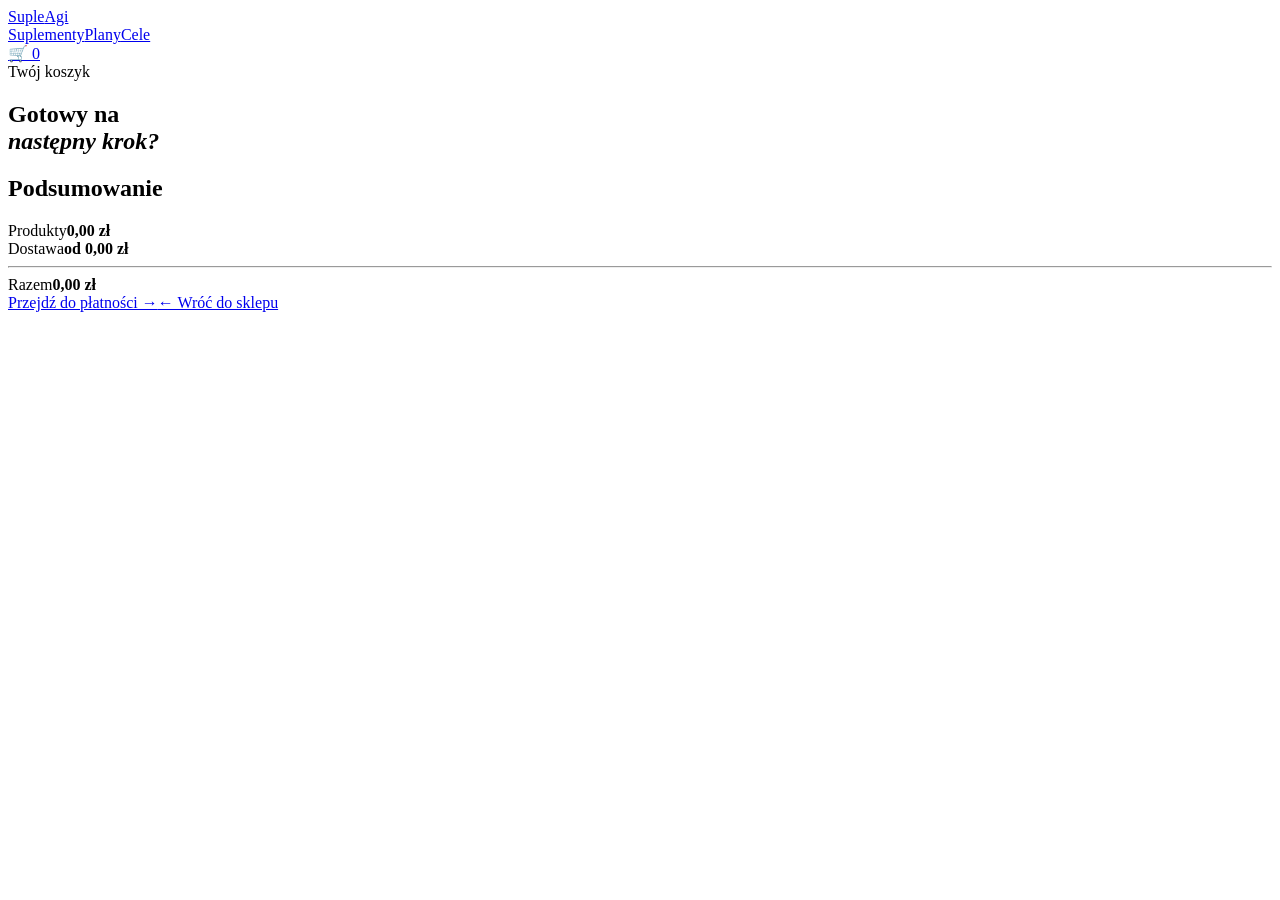
==== supleagi-demo/cart.html @ ad4fe598 "Build full SupleAgi ecommerce demo" ====
<!doctype html><html lang="pl"><head><meta charset="utf-8"><meta name="viewport" content="width=device-width,initial-scale=1"><title>SupleAgi — Koszyk</title><link rel="stylesheet" href="styles.css"></head><body><header><div class="wrap nav"><a class="logo" href="index.html">Suple<span>Agi</span></a><nav><a href="shop.html">Suplementy</a><a href="plan.html">Plany</a><a href="index.html#cele">Cele</a></nav><a class="cart-link" href="cart.html">🛒 <span id="cartCount">0</span></a></div></header><main><section class="wrap checkout-page"><div><div class="eyebrow">Twój koszyk</div><h1>Gotowy na<br><em>następny krok?</em></h1><div id="cartItems" class="cart-items"></div></div><aside class="summary"><h2>Podsumowanie</h2><div class="sumrow"><span>Produkty</span><b id="subtotal">0,00 zł</b></div><div class="sumrow"><span>Dostawa</span><b>od 0,00 zł</b></div><hr><div class="sumrow total"><span>Razem</span><b id="total">0,00 zł</b></div><a class="btn primary full" href="checkout.html">Przejdź do płatności →</a><a class="continue" href="shop.html">← Wróć do sklepu</a></aside></section></main><script src="app.js"></script><script>renderCart()</script></body></html>
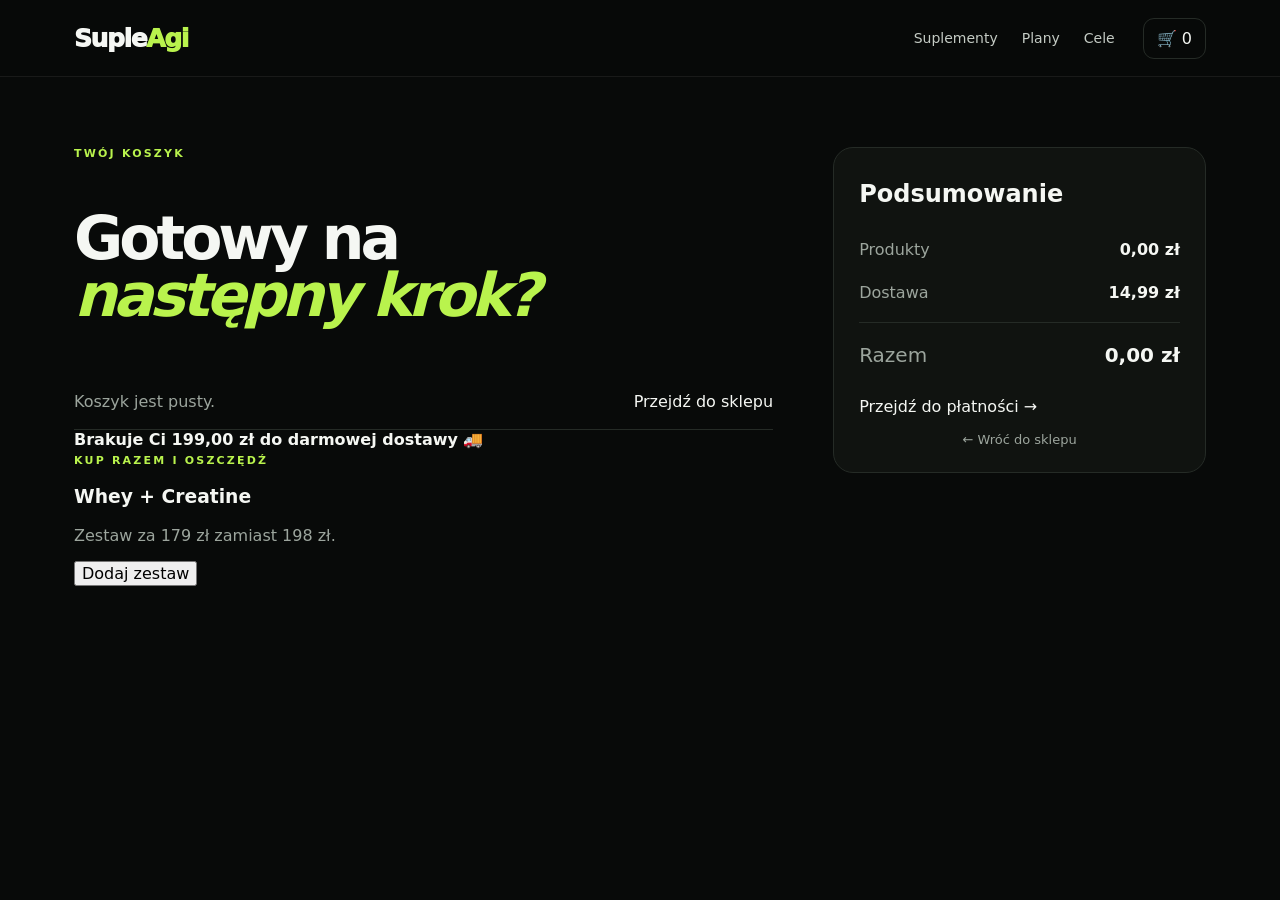
==== commit 76b5044d: "Upgrade cart with quantity controls and free shipping progress" ====
--- a/supleagi-demo/cart.html
+++ b/supleagi-demo/cart.html
@@ -1 +1 @@
-<!doctype html><html lang="pl"><head><meta charset="utf-8"><meta name="viewport" content="width=device-width,initial-scale=1"><title>SupleAgi — Koszyk</title><link rel="stylesheet" href="styles.css"></head><body><header><div class="wrap nav"><a class="logo" href="index.html">Suple<span>Agi</span></a><nav><a href="shop.html">Suplementy</a><a href="plan.html">Plany</a><a href="index.html#cele">Cele</a></nav><a class="cart-link" href="cart.html">🛒 <span id="cartCount">0</span></a></div></header><main><section class="wrap checkout-page"><div><div class="eyebrow">Twój koszyk</div><h1>Gotowy na<br><em>następny krok?</em></h1><div id="cartItems" class="cart-items"></div></div><aside class="summary"><h2>Podsumowanie</h2><div class="sumrow"><span>Produkty</span><b id="subtotal">0,00 zł</b></div><div class="sumrow"><span>Dostawa</span><b>od 0,00 zł</b></div><hr><div class="sumrow total"><span>Razem</span><b id="total">0,00 zł</b></div><a class="btn primary full" href="checkout.html">Przejdź do płatności →</a><a class="continue" href="shop.html">← Wróć do sklepu</a></aside></section></main><script src="app.js"></script><script>renderCart()</script></body></html>+<!doctype html><html lang="pl"><head><meta charset="utf-8"><meta name="viewport" content="width=device-width,initial-scale=1"><title>SupleAgi — Koszyk</title><link rel="stylesheet" href="styles.css"></head><body><header><div class="wrap nav"><a class="logo" href="index.html">Suple<span>Agi</span></a><nav><a href="shop.html">Suplementy</a><a href="plan.html">Plany</a><a href="index.html#cele">Cele</a></nav><a class="cart-link" href="cart.html">🛒 <span id="cartCount">0</span></a></div></header><main><section class="wrap checkout-page"><div><div class="eyebrow">Twój koszyk</div><h1>Gotowy na<br><em>następny krok?</em></h1><div id="cartItems" class="cart-items"></div><div class="ship-box"><strong id="freeShipText">Brakuje Ci 199,00 zł do darmowej dostawy 🚚</strong><div class="ship-track"><span id="freeShipBar"></span></div></div><div class="upsell"><div><span class="eyebrow">Kup razem i oszczędź</span><h3>Whey + Creatine</h3><p class="muted">Zestaw za 179 zł zamiast 198 zł.</p></div><button class="btn primary" onclick="addBundle();renderCart()">Dodaj zestaw</button></div></div><aside class="summary"><h2>Podsumowanie</h2><div class="sumrow"><span>Produkty</span><b id="subtotal">0,00 zł</b></div><div class="sumrow"><span>Dostawa</span><b id="shipping">14,99 zł</b></div><hr><div class="sumrow total"><span>Razem</span><b id="total">0,00 zł</b></div><a class="btn primary full" href="checkout.html">Przejdź do płatności →</a><a class="continue" href="shop.html">← Wróć do sklepu</a></aside></section></main><script src="app.js"></script><script>renderCart()</script></body></html>
--- a/supleagi-demo/styles.css
+++ b/supleagi-demo/styles.css
@@ -0,0 +1,3 @@
+:root{--bg:#080a09;--surface:#101310;--surface2:#151915;--line:#252b26;--text:#f5f7f3;--muted:#9ca59d;--green:#b9f34d;--green2:#d7ff86;--max:1180px}*{box-sizing:border-box}html{scroll-behavior:smooth}body{margin:0;background:var(--bg);color:var(--text);font-family:Inter,system-ui,sans-serif}a{text-decoration:none;color:inherit}button{font:inherit;cursor:pointer}.wrap{max-width:var(--max);margin:auto;padding:0 24px}.top{background:#0e130d;border-bottom:1px solid #1d241d;text-align:center;padding:9px;color:#dce8d4;font-size:12px}.top b,em,.eyebrow{color:var(--green)}header{position:sticky;top:0;z-index:50;background:#080a09e8;backdrop-filter:blur(18px);border-bottom:1px solid #ffffff12}.nav{height:76px;display:flex;align-items:center;gap:28px}.logo{font-size:25px;font-weight:950;letter-spacing:-1.4px}.logo span{color:var(--green)}nav{display:flex;gap:24px;margin-left:auto;color:#c4cbc4;font-size:14px}nav a:hover,.active{color:var(--green)!important}.cart-link{border:1px solid var(--line);padding:10px 13px;border-radius:11px}.page-hero{padding:75px 24px 55px}.page-hero h1{font-size:clamp(50px,7vw,82px);line-height:.93;letter-spacing:-4px;margin:12px 0 20px}.page-hero p{color:var(--muted);font-size:18px;max-width:650px}.eyebrow{font-size:11px;font-weight:900;letter-spacing:2.2px;text-transform:uppercase}.products{display:grid;grid-template-columns:repeat(4,1fr);gap:16px}.product{background:var(--surface);border:1px solid var(--line);border-radius:19px;overflow:hidden;transition:.25s}.product:hover{transform:translateY(-5px);border-color:#465044}.pimage{height:245px;display:grid;place-items:center;background:radial-gradient(circle at 50% 45%,#1e2a1c,#0f130f 70%);position:relative}.badge{position:absolute;top:14px;left:14px;background:var(--green);color:#091008;font-size:10px;font-weight:950;padding:6px 9px;border-radius:999px}.mini-tub{width:126px;height:148px;border-radius:14px 14px 25px 25px;border:1px solid #505850;background:linear-gradient(145deg,#2a302b,#0b0e0c);position:relative;box-shadow:0 25px 40px #000}.mini-tub:after{content:"SUPLEAGI";position:absolute;top:57px;left:0;right:0;text-align:center;font-weight:950;font-size:14px}.pinfo{padding:18px}.pinfo h3{margin:0 0 6px}.muted{color:var(--muted)}.price{font-size:18px;font-weight:950;margin:13px 0}.big{font-size:30px}.buy{width:100%;border:0;background:var(--green);color:#091008;border-radius:10px;padding:12px;font-weight:900}.buy:hover{background:var(--green2)}.filters{display:flex;gap:9px;flex-wrap:wrap;margin-bottom:22px}.filter,.chip{border:1px solid var(--line);background:var(--surface);color:#dbe1da;border-radius:999px;padding:10px 15px}.filter.active,.chip.selected{background:var(--green);color:#091008;border-color:var(--green)}section{padding-bottom:75px}.plan-grid{display:grid;grid-template-columns:1fr 1fr;gap:18px}.digital-card{border:1px solid var(--line);border-radius:22px;background:var(--surface);padding:24px;display:grid;grid-template-columns:190px 1fr;gap:25px;align-items:center}.mock-doc{height:245px;border-radius:10px;background:linear-gradient(150deg,#1b2716,#0c110b);border:1px solid #415039;padding:22px;display:flex;flex-direction:column;justify-content:space-between}.mock-doc span{color:var(--green);font-weight:900;font-size:12px}.mock-doc strong{font-size:29px;line-height:.9}.mock-doc small{color:var(--muted)}.mock-doc.alt{background:linear-gradient(150deg,#22251a,#0d100c)}.digital-card h2{font-size:27px}.plan-features{display:grid;grid-template-columns:repeat(3,1fr);gap:12px}.plan-features>div{border:1px solid var(--line);background:var(--surface);padding:22px;border-radius:16px}.plan-features b,.plan-features span{display:block}.plan-features span{color:var(--muted);margin-top:7px}.product-detail{padding-top:70px;display:grid;grid-template-columns:1fr 1fr;gap:65px;align-items:center}.detail-visual{height:570px;border:1px solid var(--line);border-radius:25px;background:radial-gradient(circle,#253b1e,#0b0e0b 68%);display:grid;place-items:center}.detail-tub{width:270px;height:320px;border:1px solid #596356;border-radius:22px 22px 40px 40px;background:linear-gradient(145deg,#333a33,#080b09);box-shadow:0 35px 70px #000;display:flex;flex-direction:column;align-items:center;justify-content:center}.detail-tub span{font-size:31px;font-weight:950}.detail-tub small{color:var(--green);margin-top:15px;letter-spacing:2px}.detail-copy h1{font-size:62px;letter-spacing:-4px;margin:12px 0}.rating{color:var(--green);margin:20px 0}.rating span{color:var(--muted);font-size:13px;margin-left:8px}.lead{line-height:1.7;color:var(--muted)}.option-label{font-weight:800;margin:20px 0 10px}.chips{display:flex;gap:8px;margin-bottom:22px}.large{padding:16px;font-size:15px}.trust{font-size:12px;color:var(--muted);margin-top:15px}.product-tabs{border-top:1px solid var(--line);display:grid;grid-template-columns:1.4fr 1fr;gap:50px;padding-top:35px}.checkout-page,.checkout-grid{padding-top:70px;display:grid;grid-template-columns:1.5fr .8fr;gap:60px}.checkout-page h1,.checkout-form h1{font-size:60px;line-height:.95;letter-spacing:-4px}.cart-items{margin-top:30px}.cart-row{display:flex;justify-content:space-between;align-items:center;padding:18px 0;border-bottom:1px solid var(--line)}.remove{background:none;border:0;color:#879087}.summary{background:var(--surface);border:1px solid var(--line);border-radius:20px;padding:25px;height:max-content;position:sticky;top:100px}.summary h2{margin-top:7px}.sumrow{display:flex;justify-content:space-between;padding:12px 0;color:var(--muted)}.sumrow b{color:var(--text)}.sumrow.total{font-size:20px}.summary hr{border:0;border-top:1px solid var(--line)}.full{display:flex;margin-top:18px}.continue{display:block;text-align:center;color:var(--muted);font-size:13px;margin-top:16px}.checkout-form{display:flex;flex-direction:column;gap:15px}.checkout-form label{display:flex;flex-direction:column;gap:7px;color:#dbe0da;font-size:13px;font-weight:700}.checkout-form input{background:var(--surface);border:1px solid var(--line);color:white;border-radius:10px;padding:14px;outline:0}.checkout-form input:focus{border-color:#566354}.two{display:grid;grid-template-columns:1fr 1fr;gap:12px}.payment{border:1px solid var(--green);background:#141b11;border-radius:12px;padding:15px;display:flex;justify-content:space-between}.secure{margin-left:auto;color:var(--muted);font-size:13px}.tiny{font-size:11px}.footer{display:flex;justify-content:space-between;padding:40px 24px;border-top:1px solid var(--line);color:var(--muted)}.footer-links{display:flex;gap:18px}.cart{position:fixed;right:20px;bottom:20px;z-index:100;background:#f5f7f3;color:#090b09;padding:13px 17px;border-radius:12px;font-weight:900;box-shadow:0 15px 40px #0008;transform:translateY(90px);transition:.25s}.cart.show{transform:translateY(0)}@media(max-width:900px){nav{display:none}.products{grid-template-columns:repeat(2,1fr)}.plan-grid,.product-detail,.checkout-page,.checkout-grid{grid-template-columns:1fr}.detail-visual{height:420px}.product-tabs{grid-template-columns:1fr}.summary{position:static}}@media(max-width:560px){.wrap{padding:0 16px}.products,.plan-features{grid-template-columns:1fr}.digital-card{grid-template-columns:1fr}.mock-doc{height:300px}.page-hero h1,.checkout-page h1,.checkout-form h1{font-size:52px}.detail-copy h1{font-size:48px}.two{grid-template-columns:1fr}.footer{flex-direction:column;gap:20px}.footer-links{flex-wrap:wrap}}
+
+.category-grid{display:grid;grid-template-columns:repeat(3,1fr);gap:14px}.category{min-height:190px;padding:25px;border:1px solid var(--line);border-radius:20px;background:linear-gradient(145deg,#151a15,#0d110e);display:flex;flex-direction:column;justify-content:end;transition:.25s}.category:hover{transform:translateY(-4px);border-color:#52604e}.category span{color:var(--green);font-size:10px;font-weight:900;letter-spacing:2px}.category strong{font-size:27px;margin:8px 0}.category small{color:var(--muted);line-height:1.5}.bundle{border:1px solid #425238;border-radius:24px;padding:34px;background:linear-gradient(110deg,#182315,#0d120e);display:flex;justify-content:space-between;gap:30px;align-items:center}.bundle h2{font-size:38px;margin:8px 0}.bundle p{color:var(--muted);margin:0}.bundle-price{display:flex;align-items:center;gap:16px;flex-wrap:wrap}.bundle-price s{color:#778077}.bundle-price strong{font-size:28px}.search-overlay{display:none;position:fixed;inset:0;background:#000b;z-index:200;align-items:flex-start;justify-content:center;padding-top:100px}.search-overlay.open{display:flex}.search-box{width:min(680px,calc(100% - 32px));background:#101310;border:1px solid #354034;border-radius:22px;padding:28px;box-shadow:0 30px 80px #000}.search-box>button{float:right;border:0;background:none;color:#fff;font-size:28px}.search-box h2{font-size:38px;margin:8px 0 20px}.search-box input{width:100%;background:#080a09;border:1px solid var(--line);color:#fff;border-radius:12px;padding:15px;outline:0}.search-result{padding:14px 0;border-bottom:1px solid var(--line);display:flex;justify-content:space-between}.search-result button{border:1px solid var(--line);background:var(--green);border-radius:8px;padding:7px 10px;font-weight:800}@media(max-width:900px){.category-grid{grid-template-columns:1fr 1fr}.bundle{display:block}.bundle-price{margin-top:22px}}@media(max-width:560px){.category-grid{grid-template-columns:1fr}.bundle h2{font-size:31px}}
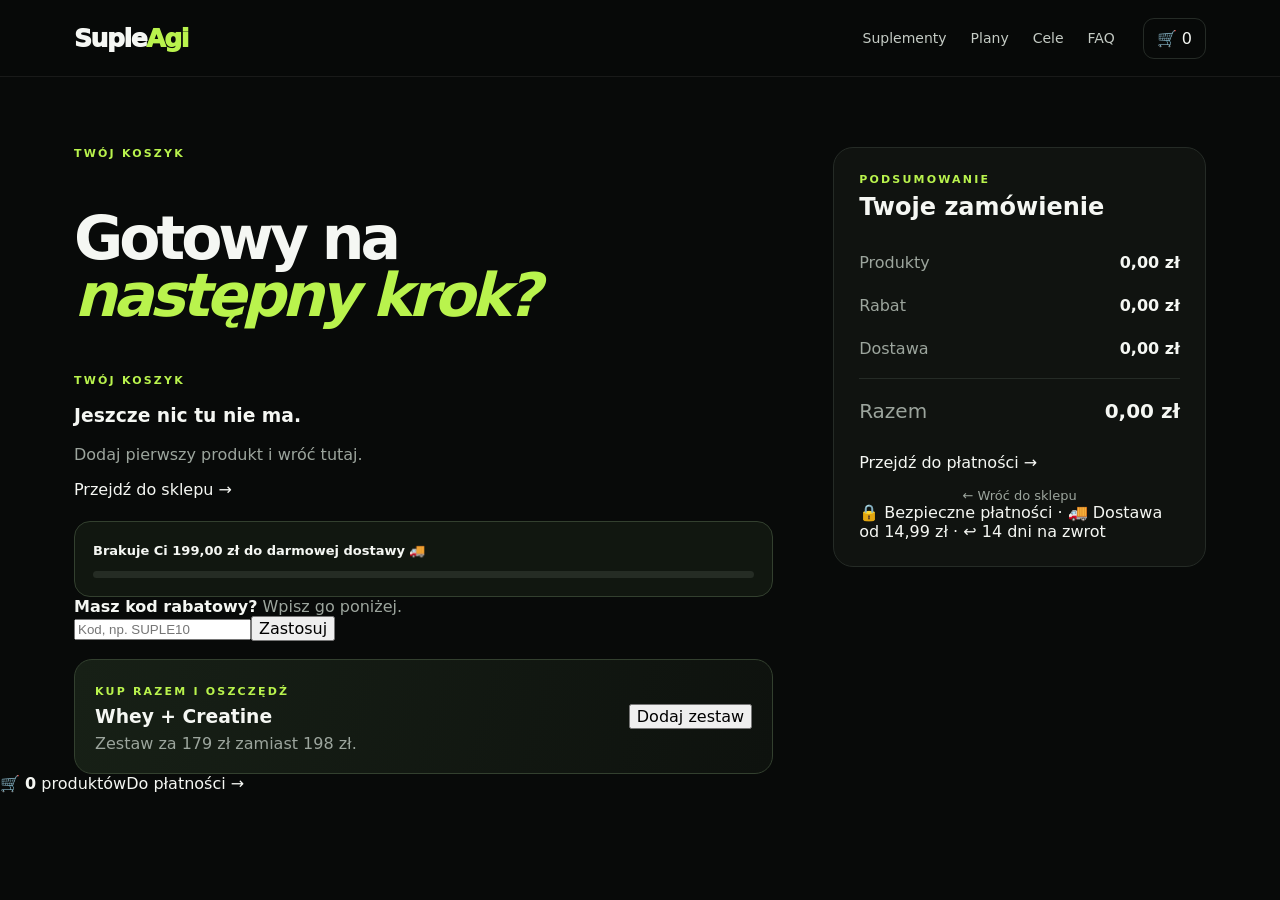
==== commit 92ad3766: "SupleAgi v2: upgrade cart UX with discount, summary and mobile CTA" ====
--- a/supleagi-demo/cart.html
+++ b/supleagi-demo/cart.html
@@ -1 +1,17 @@
-<!doctype html><html lang="pl"><head><meta charset="utf-8"><meta name="viewport" content="width=device-width,initial-scale=1"><title>SupleAgi — Koszyk</title><link rel="stylesheet" href="styles.css"></head><body><header><div class="wrap nav"><a class="logo" href="index.html">Suple<span>Agi</span></a><nav><a href="shop.html">Suplementy</a><a href="plan.html">Plany</a><a href="index.html#cele">Cele</a></nav><a class="cart-link" href="cart.html">🛒 <span id="cartCount">0</span></a></div></header><main><section class="wrap checkout-page"><div><div class="eyebrow">Twój koszyk</div><h1>Gotowy na<br><em>następny krok?</em></h1><div id="cartItems" class="cart-items"></div><div class="ship-box"><strong id="freeShipText">Brakuje Ci 199,00 zł do darmowej dostawy 🚚</strong><div class="ship-track"><span id="freeShipBar"></span></div></div><div class="upsell"><div><span class="eyebrow">Kup razem i oszczędź</span><h3>Whey + Creatine</h3><p class="muted">Zestaw za 179 zł zamiast 198 zł.</p></div><button class="btn primary" onclick="addBundle();renderCart()">Dodaj zestaw</button></div></div><aside class="summary"><h2>Podsumowanie</h2><div class="sumrow"><span>Produkty</span><b id="subtotal">0,00 zł</b></div><div class="sumrow"><span>Dostawa</span><b id="shipping">14,99 zł</b></div><hr><div class="sumrow total"><span>Razem</span><b id="total">0,00 zł</b></div><a class="btn primary full" href="checkout.html">Przejdź do płatności →</a><a class="continue" href="shop.html">← Wróć do sklepu</a></aside></section></main><script src="app.js"></script><script>renderCart()</script></body></html>+<!doctype html><html lang="pl"><head><meta charset="utf-8"><meta name="viewport" content="width=device-width,initial-scale=1"><title>SupleAgi — Koszyk</title><link rel="stylesheet" href="styles.css"></head><body>
+<header><div class="wrap nav"><a class="logo" href="index.html">Suple<span>Agi</span></a><nav><a href="shop.html">Suplementy</a><a href="plan.html">Plany</a><a href="index.html#cele">Cele</a><a href="index.html#faq">FAQ</a></nav><a class="cart-link" href="cart.html">🛒 <span id="cartCount">0</span></a></div></header>
+<main><section class="wrap checkout-page">
+<div><div class="eyebrow">Twój koszyk</div><h1>Gotowy na<br><em>następny krok?</em></h1>
+<div id="cartItems" class="cart-items"></div>
+<div class="ship-box"><strong id="freeShipText">Brakuje Ci 199,00 zł do darmowej dostawy 🚚</strong><div class="ship-track"><span id="freeShipBar"></span></div></div>
+<div class="discount-box"><div><b>Masz kod rabatowy?</b><span class="muted"> Wpisz go poniżej.</span></div><div class="discount-form"><input id="discountCode" placeholder="Kod, np. SUPLE10" autocomplete="off"><button class="btn secondary" onclick="applyDiscount()">Zastosuj</button></div><div id="discountMessage" class="discount-message"></div></div>
+<div class="upsell"><div><span class="eyebrow">Kup razem i oszczędź</span><h3>Whey + Creatine</h3><p class="muted">Zestaw za 179 zł zamiast 198 zł.</p></div><button class="btn primary" onclick="addBundle();renderCart()">Dodaj zestaw</button></div>
+</div>
+<aside class="summary"><div class="eyebrow">Podsumowanie</div><h2>Twoje zamówienie</h2><div class="sumrow"><span>Produkty</span><b id="subtotal">0,00 zł</b></div><div class="sumrow"><span>Rabat</span><b id="discountAmount">0,00 zł</b></div><div class="sumrow"><span>Dostawa</span><b id="shipping">14,99 zł</b></div><hr><div class="sumrow total"><span>Razem</span><b id="total">0,00 zł</b></div><a class="btn primary full" href="checkout.html">Przejdź do płatności →</a><a class="continue" href="shop.html">← Wróć do sklepu</a><div class="secure-note">🔒 Bezpieczne płatności · 🚚 Dostawa od 14,99 zł · ↩ 14 dni na zwrot</div></aside>
+</section></main>
+<div class="mobile-cart-cta"><span>🛒 <b id="mobileCartCount">0</b> produktów</span><a href="checkout.html">Do płatności →</a></div>
+<script src="app.js"></script><script>
+function syncMobileCart(){const el=document.getElementById('mobileCartCount');if(el)el.textContent=getCart().reduce((a,i)=>a+i.qty,0)}
+window.addEventListener('cart:updated',syncMobileCart);
+renderCart();syncMobileCart();
+</script></body></html>
--- a/supleagi-demo/styles.css
+++ b/supleagi-demo/styles.css
@@ -1,3 +1,4 @@
 :root{--bg:#080a09;--surface:#101310;--surface2:#151915;--line:#252b26;--text:#f5f7f3;--muted:#9ca59d;--green:#b9f34d;--green2:#d7ff86;--max:1180px}*{box-sizing:border-box}html{scroll-behavior:smooth}body{margin:0;background:var(--bg);color:var(--text);font-family:Inter,system-ui,sans-serif}a{text-decoration:none;color:inherit}button{font:inherit;cursor:pointer}.wrap{max-width:var(--max);margin:auto;padding:0 24px}.top{background:#0e130d;border-bottom:1px solid #1d241d;text-align:center;padding:9px;color:#dce8d4;font-size:12px}.top b,em,.eyebrow{color:var(--green)}header{position:sticky;top:0;z-index:50;background:#080a09e8;backdrop-filter:blur(18px);border-bottom:1px solid #ffffff12}.nav{height:76px;display:flex;align-items:center;gap:28px}.logo{font-size:25px;font-weight:950;letter-spacing:-1.4px}.logo span{color:var(--green)}nav{display:flex;gap:24px;margin-left:auto;color:#c4cbc4;font-size:14px}nav a:hover,.active{color:var(--green)!important}.cart-link{border:1px solid var(--line);padding:10px 13px;border-radius:11px}.page-hero{padding:75px 24px 55px}.page-hero h1{font-size:clamp(50px,7vw,82px);line-height:.93;letter-spacing:-4px;margin:12px 0 20px}.page-hero p{color:var(--muted);font-size:18px;max-width:650px}.eyebrow{font-size:11px;font-weight:900;letter-spacing:2.2px;text-transform:uppercase}.products{display:grid;grid-template-columns:repeat(4,1fr);gap:16px}.product{background:var(--surface);border:1px solid var(--line);border-radius:19px;overflow:hidden;transition:.25s}.product:hover{transform:translateY(-5px);border-color:#465044}.pimage{height:245px;display:grid;place-items:center;background:radial-gradient(circle at 50% 45%,#1e2a1c,#0f130f 70%);position:relative}.badge{position:absolute;top:14px;left:14px;background:var(--green);color:#091008;font-size:10px;font-weight:950;padding:6px 9px;border-radius:999px}.mini-tub{width:126px;height:148px;border-radius:14px 14px 25px 25px;border:1px solid #505850;background:linear-gradient(145deg,#2a302b,#0b0e0c);position:relative;box-shadow:0 25px 40px #000}.mini-tub:after{content:"SUPLEAGI";position:absolute;top:57px;left:0;right:0;text-align:center;font-weight:950;font-size:14px}.pinfo{padding:18px}.pinfo h3{margin:0 0 6px}.muted{color:var(--muted)}.price{font-size:18px;font-weight:950;margin:13px 0}.big{font-size:30px}.buy{width:100%;border:0;background:var(--green);color:#091008;border-radius:10px;padding:12px;font-weight:900}.buy:hover{background:var(--green2)}.filters{display:flex;gap:9px;flex-wrap:wrap;margin-bottom:22px}.filter,.chip{border:1px solid var(--line);background:var(--surface);color:#dbe1da;border-radius:999px;padding:10px 15px}.filter.active,.chip.selected{background:var(--green);color:#091008;border-color:var(--green)}section{padding-bottom:75px}.plan-grid{display:grid;grid-template-columns:1fr 1fr;gap:18px}.digital-card{border:1px solid var(--line);border-radius:22px;background:var(--surface);padding:24px;display:grid;grid-template-columns:190px 1fr;gap:25px;align-items:center}.mock-doc{height:245px;border-radius:10px;background:linear-gradient(150deg,#1b2716,#0c110b);border:1px solid #415039;padding:22px;display:flex;flex-direction:column;justify-content:space-between}.mock-doc span{color:var(--green);font-weight:900;font-size:12px}.mock-doc strong{font-size:29px;line-height:.9}.mock-doc small{color:var(--muted)}.mock-doc.alt{background:linear-gradient(150deg,#22251a,#0d100c)}.digital-card h2{font-size:27px}.plan-features{display:grid;grid-template-columns:repeat(3,1fr);gap:12px}.plan-features>div{border:1px solid var(--line);background:var(--surface);padding:22px;border-radius:16px}.plan-features b,.plan-features span{display:block}.plan-features span{color:var(--muted);margin-top:7px}.product-detail{padding-top:70px;display:grid;grid-template-columns:1fr 1fr;gap:65px;align-items:center}.detail-visual{height:570px;border:1px solid var(--line);border-radius:25px;background:radial-gradient(circle,#253b1e,#0b0e0b 68%);display:grid;place-items:center}.detail-tub{width:270px;height:320px;border:1px solid #596356;border-radius:22px 22px 40px 40px;background:linear-gradient(145deg,#333a33,#080b09);box-shadow:0 35px 70px #000;display:flex;flex-direction:column;align-items:center;justify-content:center}.detail-tub span{font-size:31px;font-weight:950}.detail-tub small{color:var(--green);margin-top:15px;letter-spacing:2px}.detail-copy h1{font-size:62px;letter-spacing:-4px;margin:12px 0}.rating{color:var(--green);margin:20px 0}.rating span{color:var(--muted);font-size:13px;margin-left:8px}.lead{line-height:1.7;color:var(--muted)}.option-label{font-weight:800;margin:20px 0 10px}.chips{display:flex;gap:8px;margin-bottom:22px}.large{padding:16px;font-size:15px}.trust{font-size:12px;color:var(--muted);margin-top:15px}.product-tabs{border-top:1px solid var(--line);display:grid;grid-template-columns:1.4fr 1fr;gap:50px;padding-top:35px}.checkout-page,.checkout-grid{padding-top:70px;display:grid;grid-template-columns:1.5fr .8fr;gap:60px}.checkout-page h1,.checkout-form h1{font-size:60px;line-height:.95;letter-spacing:-4px}.cart-items{margin-top:30px}.cart-row{display:flex;justify-content:space-between;align-items:center;padding:18px 0;border-bottom:1px solid var(--line)}.remove{background:none;border:0;color:#879087}.summary{background:var(--surface);border:1px solid var(--line);border-radius:20px;padding:25px;height:max-content;position:sticky;top:100px}.summary h2{margin-top:7px}.sumrow{display:flex;justify-content:space-between;padding:12px 0;color:var(--muted)}.sumrow b{color:var(--text)}.sumrow.total{font-size:20px}.summary hr{border:0;border-top:1px solid var(--line)}.full{display:flex;margin-top:18px}.continue{display:block;text-align:center;color:var(--muted);font-size:13px;margin-top:16px}.checkout-form{display:flex;flex-direction:column;gap:15px}.checkout-form label{display:flex;flex-direction:column;gap:7px;color:#dbe0da;font-size:13px;font-weight:700}.checkout-form input{background:var(--surface);border:1px solid var(--line);color:white;border-radius:10px;padding:14px;outline:0}.checkout-form input:focus{border-color:#566354}.two{display:grid;grid-template-columns:1fr 1fr;gap:12px}.payment{border:1px solid var(--green);background:#141b11;border-radius:12px;padding:15px;display:flex;justify-content:space-between}.secure{margin-left:auto;color:var(--muted);font-size:13px}.tiny{font-size:11px}.footer{display:flex;justify-content:space-between;padding:40px 24px;border-top:1px solid var(--line);color:var(--muted)}.footer-links{display:flex;gap:18px}.cart{position:fixed;right:20px;bottom:20px;z-index:100;background:#f5f7f3;color:#090b09;padding:13px 17px;border-radius:12px;font-weight:900;box-shadow:0 15px 40px #0008;transform:translateY(90px);transition:.25s}.cart.show{transform:translateY(0)}@media(max-width:900px){nav{display:none}.products{grid-template-columns:repeat(2,1fr)}.plan-grid,.product-detail,.checkout-page,.checkout-grid{grid-template-columns:1fr}.detail-visual{height:420px}.product-tabs{grid-template-columns:1fr}.summary{position:static}}@media(max-width:560px){.wrap{padding:0 16px}.products,.plan-features{grid-template-columns:1fr}.digital-card{grid-template-columns:1fr}.mock-doc{height:300px}.page-hero h1,.checkout-page h1,.checkout-form h1{font-size:52px}.detail-copy h1{font-size:48px}.two{grid-template-columns:1fr}.footer{flex-direction:column;gap:20px}.footer-links{flex-wrap:wrap}}
 
-.category-grid{display:grid;grid-template-columns:repeat(3,1fr);gap:14px}.category{min-height:190px;padding:25px;border:1px solid var(--line);border-radius:20px;background:linear-gradient(145deg,#151a15,#0d110e);display:flex;flex-direction:column;justify-content:end;transition:.25s}.category:hover{transform:translateY(-4px);border-color:#52604e}.category span{color:var(--green);font-size:10px;font-weight:900;letter-spacing:2px}.category strong{font-size:27px;margin:8px 0}.category small{color:var(--muted);line-height:1.5}.bundle{border:1px solid #425238;border-radius:24px;padding:34px;background:linear-gradient(110deg,#182315,#0d120e);display:flex;justify-content:space-between;gap:30px;align-items:center}.bundle h2{font-size:38px;margin:8px 0}.bundle p{color:var(--muted);margin:0}.bundle-price{display:flex;align-items:center;gap:16px;flex-wrap:wrap}.bundle-price s{color:#778077}.bundle-price strong{font-size:28px}.search-overlay{display:none;position:fixed;inset:0;background:#000b;z-index:200;align-items:flex-start;justify-content:center;padding-top:100px}.search-overlay.open{display:flex}.search-box{width:min(680px,calc(100% - 32px));background:#101310;border:1px solid #354034;border-radius:22px;padding:28px;box-shadow:0 30px 80px #000}.search-box>button{float:right;border:0;background:none;color:#fff;font-size:28px}.search-box h2{font-size:38px;margin:8px 0 20px}.search-box input{width:100%;background:#080a09;border:1px solid var(--line);color:#fff;border-radius:12px;padding:15px;outline:0}.search-result{padding:14px 0;border-bottom:1px solid var(--line);display:flex;justify-content:space-between}.search-result button{border:1px solid var(--line);background:var(--green);border-radius:8px;padding:7px 10px;font-weight:800}@media(max-width:900px){.category-grid{grid-template-columns:1fr 1fr}.bundle{display:block}.bundle-price{margin-top:22px}}@media(max-width:560px){.category-grid{grid-template-columns:1fr}.bundle h2{font-size:31px}}+.category-grid{display:grid;grid-template-columns:repeat(3,1fr);gap:14px}.category{min-height:190px;padding:25px;border:1px solid var(--line);border-radius:20px;background:linear-gradient(145deg,#151a15,#0d110e);display:flex;flex-direction:column;justify-content:end;transition:.25s}.category:hover{transform:translateY(-4px);border-color:#52604e}.category span{color:var(--green);font-size:10px;font-weight:900;letter-spacing:2px}.category strong{font-size:27px;margin:8px 0}.category small{color:var(--muted);line-height:1.5}.bundle{border:1px solid #425238;border-radius:24px;padding:34px;background:linear-gradient(110deg,#182315,#0d120e);display:flex;justify-content:space-between;gap:30px;align-items:center}.bundle h2{font-size:38px;margin:8px 0}.bundle p{color:var(--muted);margin:0}.bundle-price{display:flex;align-items:center;gap:16px;flex-wrap:wrap}.bundle-price s{color:#778077}.bundle-price strong{font-size:28px}.search-overlay{display:none;position:fixed;inset:0;background:#000b;z-index:200;align-items:flex-start;justify-content:center;padding-top:100px}.search-overlay.open{display:flex}.search-box{width:min(680px,calc(100% - 32px));background:#101310;border:1px solid #354034;border-radius:22px;padding:28px;box-shadow:0 30px 80px #000}.search-box>button{float:right;border:0;background:none;color:#fff;font-size:28px}.search-box h2{font-size:38px;margin:8px 0 20px}.search-box input{width:100%;background:#080a09;border:1px solid var(--line);color:#fff;border-radius:12px;padding:15px;outline:0}.search-result{padding:14px 0;border-bottom:1px solid var(--line);display:flex;justify-content:space-between}.search-result button{border:1px solid var(--line);background:var(--green);border-radius:8px;padding:7px 10px;font-weight:800}@media(max-width:900px){.category-grid{grid-template-columns:1fr 1fr}.bundle{display:block}.bundle-price{margin-top:22px}}@media(max-width:560px){.category-grid{grid-template-columns:1fr}.bundle h2{font-size:31px}}
+.ship-box{margin-top:22px;padding:18px;border:1px solid #33402f;border-radius:16px;background:#111710}.ship-box strong{font-size:13px}.ship-track{height:7px;background:#252c24;border-radius:99px;overflow:hidden;margin-top:12px}.ship-track span{display:block;height:100%;width:0;background:var(--green);transition:.3s}.upsell{margin-top:18px;padding:20px;border:1px solid #33402f;border-radius:18px;background:linear-gradient(105deg,#172016,#0e120e);display:flex;justify-content:space-between;align-items:center;gap:20px}.upsell h3{margin:7px 0}.upsell p{margin:0}.cart-product{display:flex;align-items:center;gap:14px}.cart-thumb{width:52px;height:60px;border-radius:10px;background:linear-gradient(145deg,#303830,#0b0e0c);display:grid;place-items:center;color:var(--green);font-weight:950}.cart-controls{display:flex;align-items:center;gap:15px}.qty{display:flex;align-items:center;border:1px solid var(--line);border-radius:10px;overflow:hidden;background:#0c0f0d}.qty button{border:0;background:none;color:#fff;width:34px;height:34px}.qty b{min-width:30px;text-align:center}.buy-row{display:flex;gap:9px;align-items:stretch}.buy-row .buy{flex:1}.large-qty{padding:0 4px}.wish-btn,.heart{border:1px solid var(--line);background:#0d100e;color:#fff;border-radius:10px;width:48px}.shop-tools{display:flex;justify-content:space-between;gap:12px;align-items:center;margin-bottom:22px}.shop-tools .filters{margin:0}.shop-search{min-width:220px;background:var(--surface);border:1px solid var(--line);color:#fff;border-radius:999px;padding:11px 15px;outline:0}.card-top{display:flex;justify-content:space-between;align-items:center}.card-top h3{margin:0}.heart{border:0;background:none;font-size:20px}@media(max-width:700px){.upsell,.cart-controls,.shop-tools{display:block}.upsell .btn{margin-top:15px}.cart-controls{margin-top:12px}.shop-search{width:100%;margin-top:10px}.buy-row{flex-wrap:wrap}.large-qty{width:max-content}}
